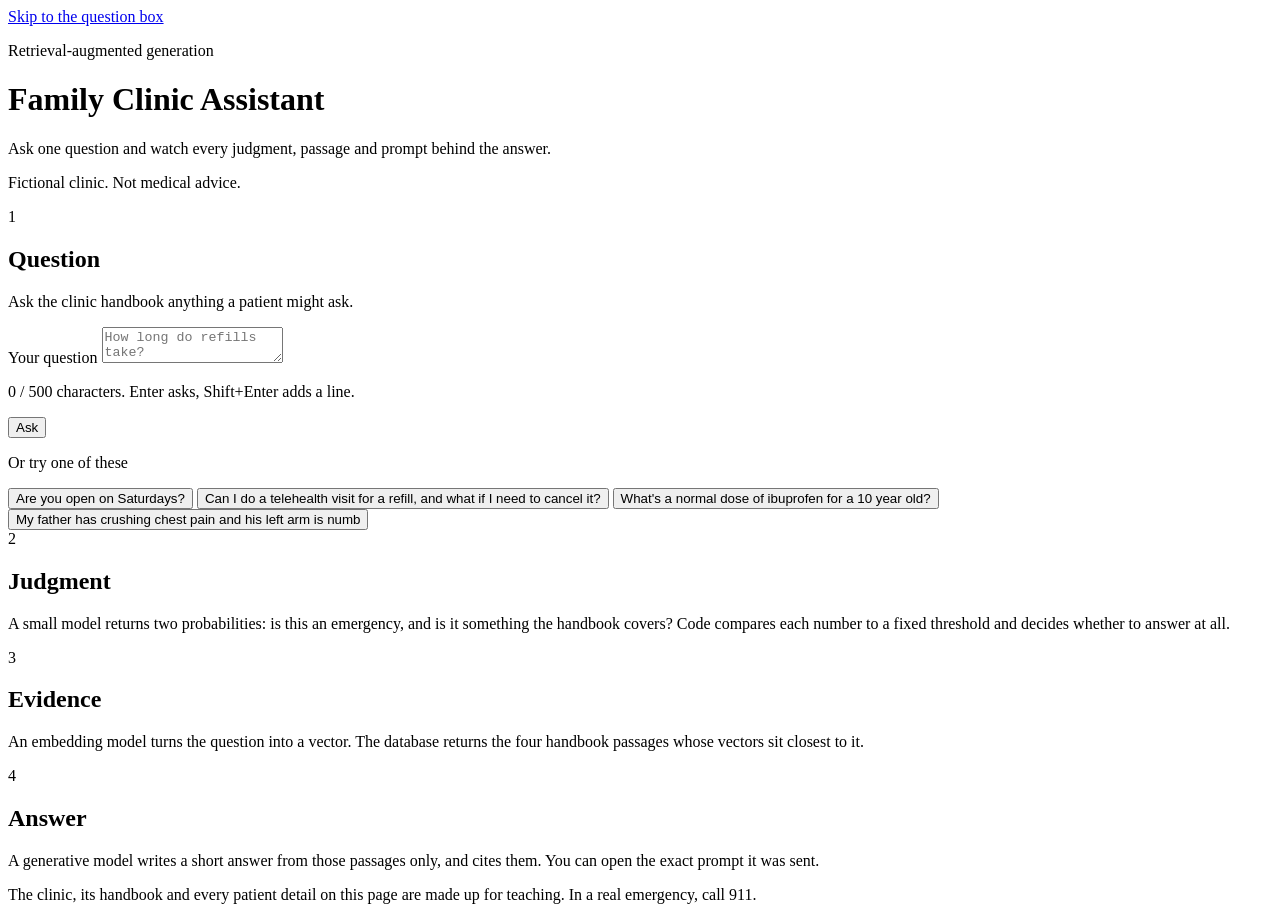
==== app/static/index.html @ 02def3a4 "Phase 1: demo page, RAG pipeline, class endpoint, access controls Handbook (8 files, 60 chunks), chu" ====
<!doctype html>
<html lang="en">
<head>
  <meta charset="utf-8">
  <meta name="viewport" content="width=device-width, initial-scale=1">
  <title>Family Clinic Assistant</title>
  <meta name="description" content="A retrieval-augmented generation pipeline you can watch, step by step. Fictional clinic. Not medical advice.">
  <link rel="preconnect" href="https://fonts.googleapis.com">
  <link rel="preconnect" href="https://fonts.gstatic.com" crossorigin>
  <link rel="stylesheet" href="https://fonts.googleapis.com/css2?family=IBM+Plex+Sans:wght@400;500;600&family=JetBrains+Mono:wght@400;600&family=Schibsted+Grotesk:wght@600;700;800&display=swap">
  <link rel="stylesheet" href="/static/styles.css">
  <script src="/static/app.js" defer></script>
</head>
<body>
  <a class="skip-link" href="#question">Skip to the question box</a>

  <header class="site-header">
    <div class="wrap header-row">
      <div class="brand">
        <p class="eyebrow">Retrieval-augmented generation</p>
        <h1>Family Clinic Assistant</h1>
        <div class="header-rule"></div>
        <p class="tagline">Ask one question and watch every judgment, passage and prompt behind the answer.</p>
      </div>
      <p class="notice">Fictional clinic. Not medical advice.</p>
    </div>
    <!-- When a second panel is added, its tab bar goes here, inside the header. -->
  </header>

  <main class="wrap">
    <!-- One panel per tab. Today there is only this one. -->
    <section class="panel" id="panel-ask" aria-label="Ask the handbook">

      <section class="step" aria-labelledby="title-question">
        <div class="step-title">
          <span class="step-num" aria-hidden="true">1</span>
          <h2 id="title-question">Question</h2>
        </div>
        <p class="step-note">Ask the clinic handbook anything a patient might ask.</p>

        <form id="ask-form" class="ask-form card" novalidate>
          <label class="sr-only" for="question">Your question</label>
          <textarea id="question" name="question" rows="2" maxlength="500"
                    placeholder="How long do refills take?" aria-describedby="question-help"></textarea>
          <div class="ask-row">
            <p id="question-help" class="ask-help">
              <span id="char-count">0</span> / 500 characters. Enter asks, Shift+Enter adds a line.
            </p>
            <button id="ask-button" class="ask-button" type="submit">Ask</button>
          </div>
        </form>

        <div class="chips" role="group" aria-labelledby="chips-label">
          <p id="chips-label" class="eyebrow">Or try one of these</p>
          <button type="button" class="chip">Are you open on Saturdays?</button>
          <button type="button" class="chip">Can I do a telehealth visit for a refill, and what if I need to cancel it?</button>
          <button type="button" class="chip">What's a normal dose of ibuprofen for a 10 year old?</button>
          <button type="button" class="chip">My father has crushing chest pain and his left arm is numb</button>
        </div>

        <div id="status" class="status" role="status" hidden>
          <div class="status-bar" aria-hidden="true"></div>
          <p id="status-text"></p>
        </div>

        <div id="error" class="error card" role="alert" hidden>
          <p id="error-title" class="error-title"></p>
          <p id="error-help" class="error-help"></p>
          <div class="error-row">
            <button id="retry-button" class="retry-button" type="button">Try again</button>
            <code id="error-code" class="error-code"></code>
          </div>
        </div>
      </section>

      <!-- First load: a preview of the steps the pipeline will fill in. -->
      <div id="intro">
        <section class="step step-ghost">
          <div class="step-title">
            <span class="step-num" aria-hidden="true">2</span>
            <h2>Judgment</h2>
          </div>
          <p class="step-note">A small model returns two probabilities: is this an emergency, and is it something the handbook covers? Code compares each number to a fixed threshold and decides whether to answer at all.</p>
        </section>
        <section class="step step-ghost">
          <div class="step-title">
            <span class="step-num" aria-hidden="true">3</span>
            <h2>Evidence</h2>
          </div>
          <p class="step-note">An embedding model turns the question into a vector. The database returns the four handbook passages whose vectors sit closest to it.</p>
        </section>
        <section class="step step-ghost step-last">
          <div class="step-title">
            <span class="step-num" aria-hidden="true">4</span>
            <h2>Answer</h2>
          </div>
          <p class="step-note">A generative model writes a short answer from those passages only, and cites them. You can open the exact prompt it was sent.</p>
        </section>
      </div>

      <!-- After a question: the same steps, filled in by app.js. -->
      <div id="results" hidden>
        <div id="emergency" class="emergency-slot" hidden>
          <section class="emergency" role="alert">
            <p class="eyebrow">Possible emergency</p>
            <p id="emergency-text" class="emergency-text"></p>
            <p class="emergency-note">Code wrote this message, not a model. The emergency probability crossed the threshold, so the pipeline stopped: no passages are shown and nothing was generated.</p>
          </section>
        </div>

        <section class="step" id="step-judgment" aria-labelledby="title-judgment">
          <div class="step-title">
            <span class="step-num" aria-hidden="true">2</span>
            <h2 id="title-judgment">Judgment</h2>
          </div>
          <p class="step-note">The model returns numbers. Code compares each one to a line and decides.</p>

          <div class="judgments">
            <div class="meter card" id="meter-emergency">
              <p class="eyebrow">Emergency probability <span class="tag" hidden>uncalibrated</span></p>
              <p class="meter-value"></p>
              <div class="meter-track" aria-hidden="true">
                <div class="meter-fill"></div>
                <div class="meter-line"><span class="meter-line-label"></span></div>
              </div>
              <p class="meter-verdict"></p>
            </div>

            <div class="meter card" id="meter-scope">
              <p class="eyebrow">In-scope probability <span class="tag" hidden>uncalibrated</span></p>
              <p class="meter-value"></p>
              <div class="meter-track" aria-hidden="true">
                <div class="meter-fill"></div>
                <div class="meter-line"><span class="meter-line-label"></span></div>
              </div>
              <p class="meter-verdict"></p>
            </div>

            <div class="decision card" id="decision">
              <p class="eyebrow">Code decided</p>
              <p id="decision-word" class="decision-word"></p>
              <p id="decision-why" class="decision-why"></p>
            </div>
          </div>
          <p id="uncalibrated-note" class="callout" hidden>These numbers come from a local fallback model and are uncalibrated: read them as rough scores, not as true probabilities.</p>
        </section>

        <section class="step" id="step-evidence" aria-labelledby="title-evidence">
          <div class="step-title">
            <span class="step-num" aria-hidden="true">3</span>
            <h2 id="title-evidence">Evidence</h2>
          </div>
          <p id="evidence-note" class="step-note"></p>
          <ol id="passages" class="passages"></ol>
        </section>

        <section class="step step-last" id="step-answer" aria-labelledby="title-answer">
          <div class="step-title">
            <span class="step-num" aria-hidden="true">4</span>
            <h2 id="title-answer">Answer</h2>
          </div>

          <div id="answer" class="answer card">
            <p id="answer-kicker" class="eyebrow"></p>
            <p id="answer-text" class="answer-text"></p>
            <p id="answer-why" class="answer-why"></p>
          </div>

          <details id="prompt" class="prompt">
            <summary>
              <span class="when-closed">Show the exact prompt</span>
              <span class="when-open">Hide the exact prompt</span>
            </summary>
            <p class="eyebrow">System</p>
            <pre id="prompt-system" tabindex="0"></pre>
            <p class="eyebrow">User</p>
            <pre id="prompt-user" tabindex="0"></pre>
          </details>
          <p id="no-prompt" class="no-prompt" hidden>No prompt to show: the gate stopped the pipeline before anything was sent to the generative model.</p>
        </section>

        <p id="meta" class="meta"></p>
      </div>

    </section>
  </main>

  <footer class="site-footer">
    <p class="wrap">The clinic, its handbook and every patient detail on this page are made up for teaching. In a real emergency, call 911.</p>
  </footer>
</body>
</html>
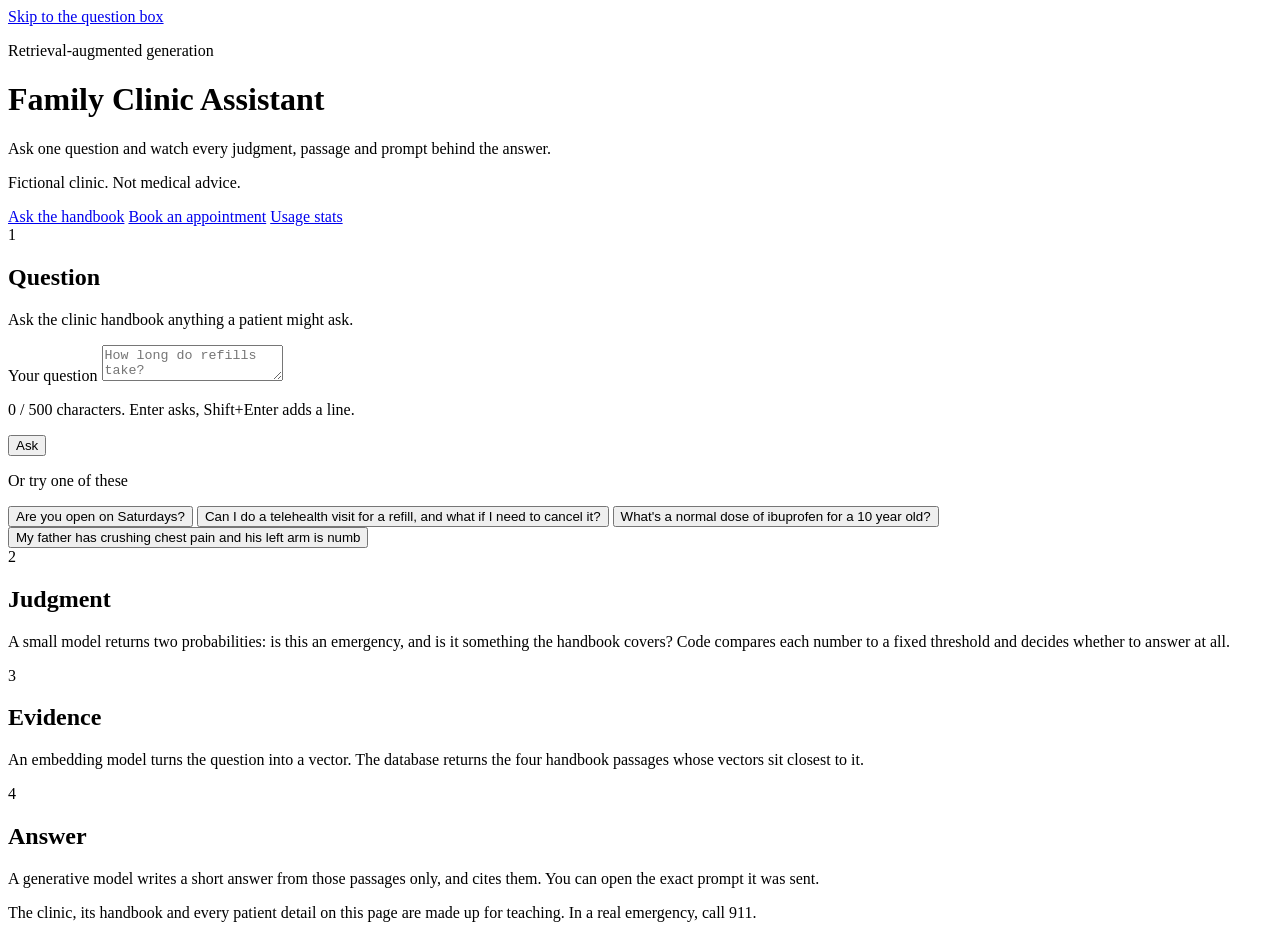
==== commit 20dbc62e: "Thin slices: booking agent with human confirmation, MCP server, answer eval in CI, stats page" ====
--- a/app/static/index.html
+++ b/app/static/index.html
@@ -5,6 +5,7 @@
   <meta name="viewport" content="width=device-width, initial-scale=1">
   <title>Family Clinic Assistant</title>
   <meta name="description" content="A retrieval-augmented generation pipeline you can watch, step by step. Fictional clinic. Not medical advice.">
+  <link rel="icon" href="data:image/svg+xml,%3Csvg xmlns='http://www.w3.org/2000/svg' viewBox='0 0 32 32'%3E%3Crect width='32' height='32' rx='7' fill='%23003087'/%3E%3Cpath d='M13 7h6v6h6v6h-6v6h-6v-6H7v-6h6z' fill='%23B9D9EB'/%3E%3C/svg%3E">
   <link rel="preconnect" href="https://fonts.googleapis.com">
   <link rel="preconnect" href="https://fonts.gstatic.com" crossorigin>
   <link rel="stylesheet" href="https://fonts.googleapis.com/css2?family=IBM+Plex+Sans:wght@400;500;600&family=JetBrains+Mono:wght@400;600&family=Schibsted+Grotesk:wght@600;700;800&display=swap">
@@ -24,7 +25,11 @@
       </div>
       <p class="notice">Fictional clinic. Not medical advice.</p>
     </div>
-    <!-- When a second panel is added, its tab bar goes here, inside the header. -->
+    <nav class="wrap tabs" aria-label="Pages">
+      <a class="tab" href="/" aria-current="page">Ask the handbook</a>
+      <a class="tab" href="/book">Book an appointment</a>
+      <a class="tab" href="/stats">Usage stats</a>
+    </nav>
   </header>
 
   <main class="wrap">
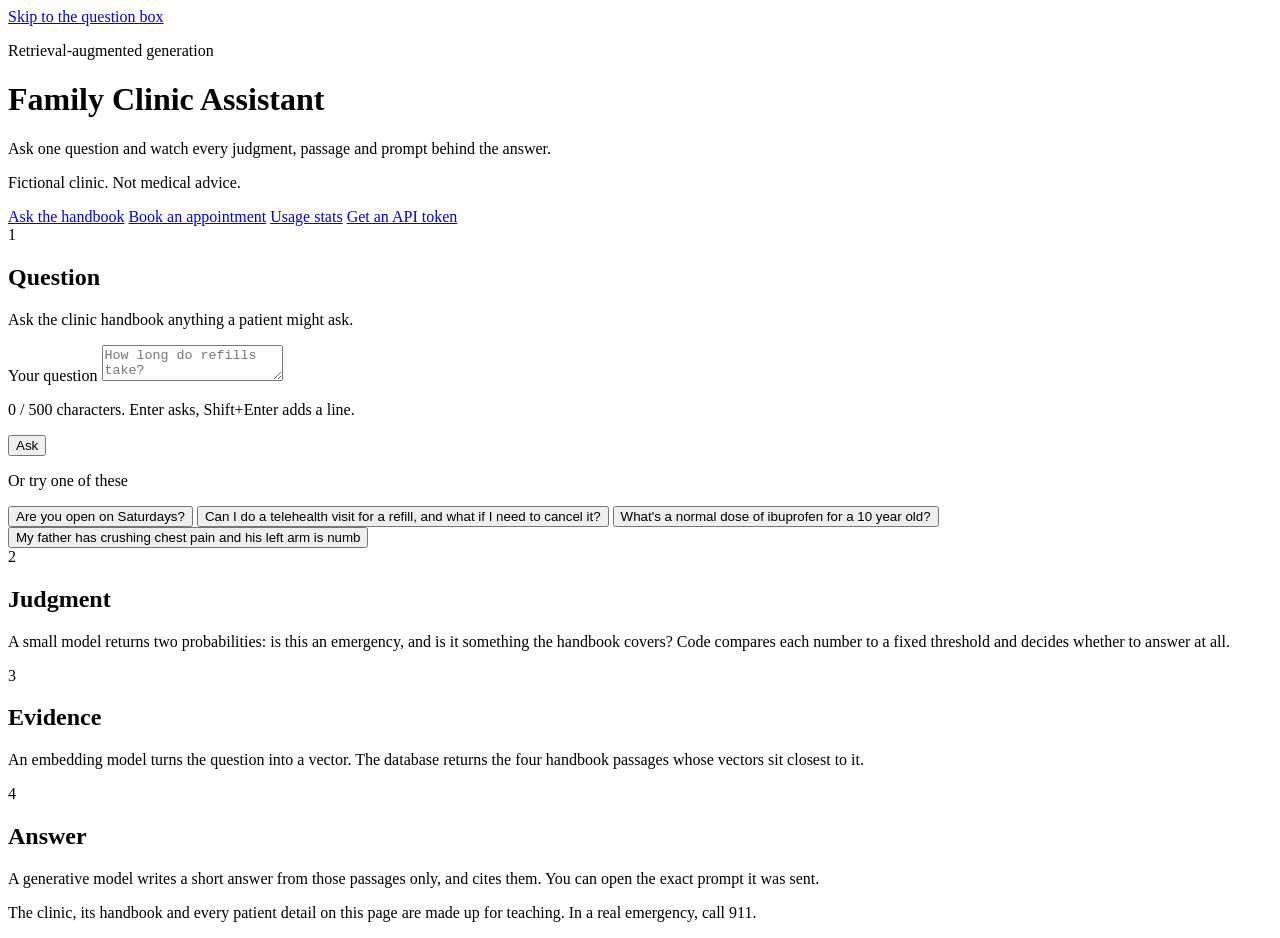
==== commit e0874114: "Self-service class tokens: /token page with a class code" ====
--- a/app/static/index.html
+++ b/app/static/index.html
@@ -29,6 +29,7 @@
       <a class="tab" href="/" aria-current="page">Ask the handbook</a>
       <a class="tab" href="/book">Book an appointment</a>
       <a class="tab" href="/stats">Usage stats</a>
+      <a class="tab" href="/token">Get an API token</a>
     </nav>
   </header>
 
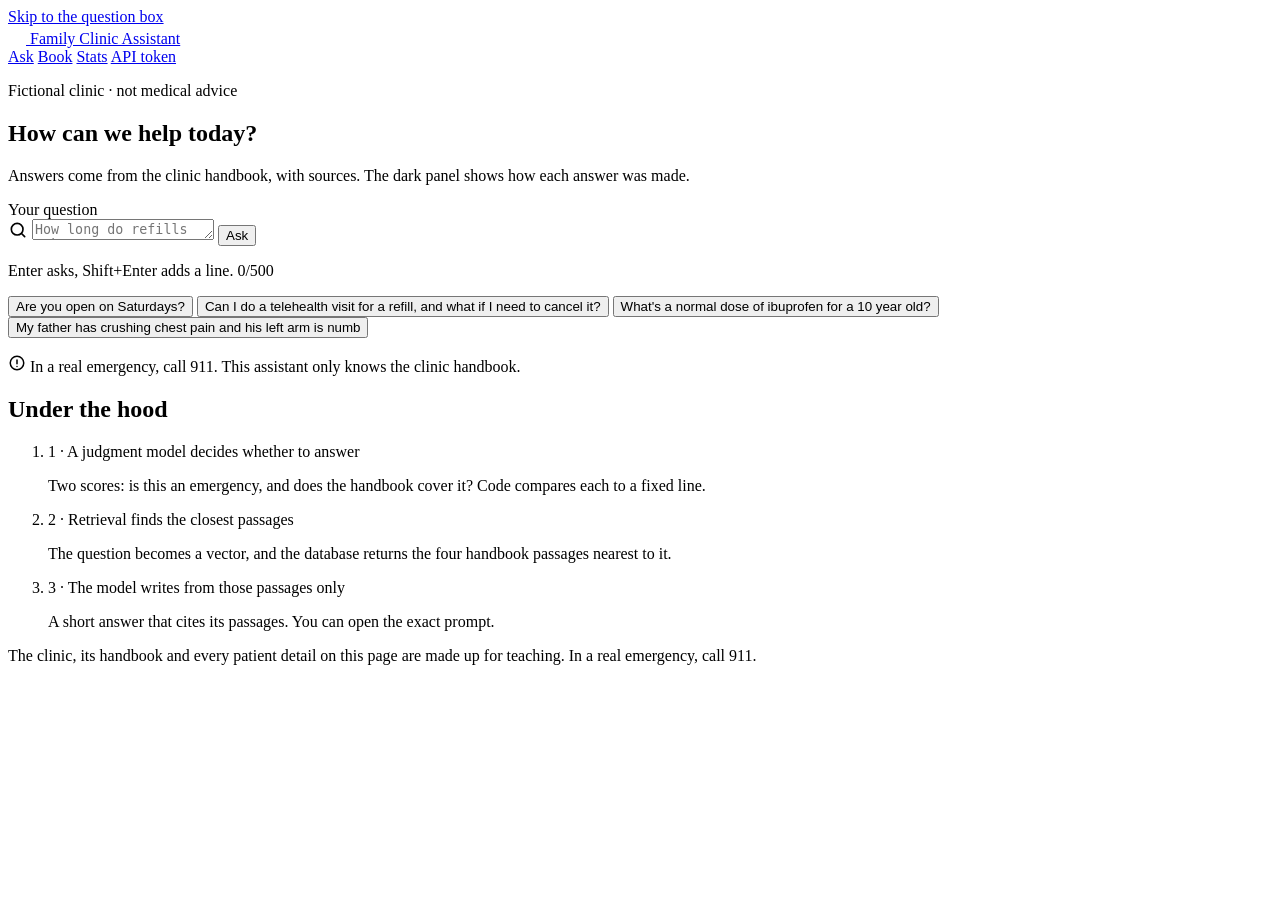
==== commit 2431594c: "Redesign: patient view beside an Under the hood panel, one clean header - Ask and Book: the patient'" ====
--- a/app/static/index.html
+++ b/app/static/index.html
@@ -4,12 +4,13 @@
   <meta charset="utf-8">
   <meta name="viewport" content="width=device-width, initial-scale=1">
   <title>Family Clinic Assistant</title>
-  <meta name="description" content="A retrieval-augmented generation pipeline you can watch, step by step. Fictional clinic. Not medical advice.">
+  <meta name="description" content="Ask a fictional clinic's handbook a question and see how the answer was made: judgments, retrieved passages and the exact prompt. Not medical advice.">
   <link rel="icon" href="data:image/svg+xml,%3Csvg xmlns='http://www.w3.org/2000/svg' viewBox='0 0 32 32'%3E%3Crect width='32' height='32' rx='7' fill='%23003087'/%3E%3Cpath d='M13 7h6v6h6v6h-6v6h-6v-6H7v-6h6z' fill='%23B9D9EB'/%3E%3C/svg%3E">
   <link rel="preconnect" href="https://fonts.googleapis.com">
   <link rel="preconnect" href="https://fonts.gstatic.com" crossorigin>
-  <link rel="stylesheet" href="https://fonts.googleapis.com/css2?family=IBM+Plex+Sans:wght@400;500;600&family=JetBrains+Mono:wght@400;600&family=Schibsted+Grotesk:wght@600;700;800&display=swap">
+  <link rel="stylesheet" href="https://fonts.googleapis.com/css2?family=IBM+Plex+Sans:wght@400;500;600&family=JetBrains+Mono:wght@400;500;600&family=Schibsted+Grotesk:wght@500;600;700&display=swap">
   <link rel="stylesheet" href="/static/styles.css">
+  <link rel="stylesheet" href="/static/ask.css">
   <script src="/static/app.js" defer></script>
 </head>
 <body>
@@ -17,161 +18,143 @@
 
   <header class="site-header">
     <div class="wrap header-row">
-      <div class="brand">
-        <p class="eyebrow">Retrieval-augmented generation</p>
-        <h1>Family Clinic Assistant</h1>
-        <div class="header-rule"></div>
-        <p class="tagline">Ask one question and watch every judgment, passage and prompt behind the answer.</p>
-      </div>
-      <p class="notice">Fictional clinic. Not medical advice.</p>
+      <a class="brand" href="/">
+        <span class="brand-mark" aria-hidden="true"><svg width="18" height="18" viewBox="0 0 24 24" fill="none" stroke="#ffffff" stroke-width="2.4" stroke-linecap="round"><path d="M12 5v14M5 12h14"/></svg></span>
+        Family Clinic Assistant
+      </a>
+      <nav class="tabs" aria-label="Pages">
+        <a class="tab" href="/" aria-current="page">Ask</a>
+        <a class="tab" href="/book">Book</a>
+        <a class="tab" href="/stats">Stats</a>
+        <a class="tab" href="/token">API token</a>
+      </nav>
+      <p class="notice">Fictional clinic · not medical advice</p>
     </div>
-    <nav class="wrap tabs" aria-label="Pages">
-      <a class="tab" href="/" aria-current="page">Ask the handbook</a>
-      <a class="tab" href="/book">Book an appointment</a>
-      <a class="tab" href="/stats">Usage stats</a>
-      <a class="tab" href="/token">Get an API token</a>
-    </nav>
   </header>
 
-  <main class="wrap">
-    <!-- One panel per tab. Today there is only this one. -->
-    <section class="panel" id="panel-ask" aria-label="Ask the handbook">
+  <main class="wrap split">
+    <section class="split-main" aria-labelledby="ask-title">
+      <div class="ask-hero">
+        <h1 id="ask-title">How can we help today?</h1>
+        <p class="ask-lede">Answers come from the clinic handbook, with sources. The dark panel shows how each answer was made.</p>
 
-      <section class="step" aria-labelledby="title-question">
-        <div class="step-title">
-          <span class="step-num" aria-hidden="true">1</span>
-          <h2 id="title-question">Question</h2>
-        </div>
-        <p class="step-note">Ask the clinic handbook anything a patient might ask.</p>
-
-        <form id="ask-form" class="ask-form card" novalidate>
+        <form id="ask-form" class="ask-form" novalidate>
           <label class="sr-only" for="question">Your question</label>
-          <textarea id="question" name="question" rows="2" maxlength="500"
-                    placeholder="How long do refills take?" aria-describedby="question-help"></textarea>
-          <div class="ask-row">
-            <p id="question-help" class="ask-help">
-              <span id="char-count">0</span> / 500 characters. Enter asks, Shift+Enter adds a line.
-            </p>
+          <div class="search">
+            <svg class="search-icon" width="20" height="20" viewBox="0 0 24 24" fill="none" stroke="currentColor" stroke-width="2" stroke-linecap="round" aria-hidden="true"><circle cx="11" cy="11" r="7"/><path d="M20 20l-3.5-3.5"/></svg>
+            <textarea id="question" name="question" rows="1" maxlength="500"
+                      placeholder="How long do refills take?" aria-describedby="question-help"></textarea>
             <button id="ask-button" class="ask-button" type="submit">Ask</button>
           </div>
+          <p id="question-help" class="search-help">Enter asks, Shift+Enter adds a line. <span id="char-count">0</span>/500</p>
         </form>
 
-        <div class="chips" role="group" aria-labelledby="chips-label">
-          <p id="chips-label" class="eyebrow">Or try one of these</p>
+        <div class="chips" role="group" aria-label="Example questions">
           <button type="button" class="chip">Are you open on Saturdays?</button>
           <button type="button" class="chip">Can I do a telehealth visit for a refill, and what if I need to cancel it?</button>
           <button type="button" class="chip">What's a normal dose of ibuprofen for a 10 year old?</button>
           <button type="button" class="chip">My father has crushing chest pain and his left arm is numb</button>
         </div>
+      </div>
 
-        <div id="status" class="status" role="status" hidden>
-          <div class="status-bar" aria-hidden="true"></div>
-          <p id="status-text"></p>
+      <div id="status" class="status" role="status" hidden>
+        <div class="status-bar" aria-hidden="true"></div>
+        <p id="status-text"></p>
+      </div>
+
+      <div id="error" class="error" role="alert" hidden>
+        <p id="error-title" class="error-title"></p>
+        <p id="error-help" class="error-help"></p>
+        <div class="error-row">
+          <button id="retry-button" class="retry-button" type="button">Try again</button>
+          <code id="error-code" class="error-code"></code>
         </div>
+      </div>
 
-        <div id="error" class="error card" role="alert" hidden>
-          <p id="error-title" class="error-title"></p>
-          <p id="error-help" class="error-help"></p>
-          <div class="error-row">
-            <button id="retry-button" class="retry-button" type="button">Try again</button>
-            <code id="error-code" class="error-code"></code>
+      <div id="results" hidden>
+        <section id="emergency" class="emergency" role="alert" hidden>
+          <p class="emergency-kicker">Possible emergency</p>
+          <p id="emergency-text" class="emergency-text"></p>
+          <p class="emergency-note">Code wrote this message, not a model. The emergency score crossed its line, so the pipeline stopped before retrieval and nothing was generated.</p>
+        </section>
+
+        <section id="answer" class="answer card card-lift" aria-labelledby="answer-kicker">
+          <div class="answer-head">
+            <p id="answer-kicker" class="answer-kicker"></p>
+            <p id="answer-time" class="meta"></p>
           </div>
-        </div>
-      </section>
-
-      <!-- First load: a preview of the steps the pipeline will fill in. -->
-      <div id="intro">
-        <section class="step step-ghost">
-          <div class="step-title">
-            <span class="step-num" aria-hidden="true">2</span>
-            <h2>Judgment</h2>
-          </div>
-          <p class="step-note">A small model returns two probabilities: is this an emergency, and is it something the handbook covers? Code compares each number to a fixed threshold and decides whether to answer at all.</p>
-        </section>
-        <section class="step step-ghost">
-          <div class="step-title">
-            <span class="step-num" aria-hidden="true">3</span>
-            <h2>Evidence</h2>
-          </div>
-          <p class="step-note">An embedding model turns the question into a vector. The database returns the four handbook passages whose vectors sit closest to it.</p>
-        </section>
-        <section class="step step-ghost step-last">
-          <div class="step-title">
-            <span class="step-num" aria-hidden="true">4</span>
-            <h2>Answer</h2>
-          </div>
-          <p class="step-note">A generative model writes a short answer from those passages only, and cites them. You can open the exact prompt it was sent.</p>
+          <p id="answer-text" class="answer-text"></p>
+          <div id="answer-sources" class="answer-sources"></div>
+          <p id="answer-why" class="answer-why"></p>
         </section>
       </div>
 
-      <!-- After a question: the same steps, filled in by app.js. -->
-      <div id="results" hidden>
-        <div id="emergency" class="emergency-slot" hidden>
-          <section class="emergency" role="alert">
-            <p class="eyebrow">Possible emergency</p>
-            <p id="emergency-text" class="emergency-text"></p>
-            <p class="emergency-note">Code wrote this message, not a model. The emergency probability crossed the threshold, so the pipeline stopped: no passages are shown and nothing was generated.</p>
-          </section>
-        </div>
+      <p class="safety-note">
+        <svg width="18" height="18" viewBox="0 0 24 24" fill="none" stroke="currentColor" stroke-width="2" stroke-linecap="round" stroke-linejoin="round" aria-hidden="true"><circle cx="12" cy="12" r="9"/><path d="M12 8v5M12 16.5h.01"/></svg>
+        In a real emergency, call 911. This assistant only knows the clinic handbook.
+      </p>
+    </section>
 
-        <section class="step" id="step-judgment" aria-labelledby="title-judgment">
-          <div class="step-title">
-            <span class="step-num" aria-hidden="true">2</span>
-            <h2 id="title-judgment">Judgment</h2>
+    <aside class="split-side inspector" aria-labelledby="hood-title">
+      <div class="inspector-head">
+        <h2 id="hood-title">Under the hood</h2>
+        <p id="meta" class="ins-meta"></p>
+      </div>
+
+      <!-- Before the first question: what each stage will show -->
+      <ol id="intro" class="intro">
+        <li class="ins-section">
+          <p class="ins-label">1 · A judgment model decides whether to answer</p>
+          <p class="ins-note">Two scores: is this an emergency, and does the handbook cover it? Code compares each to a fixed line.</p>
+        </li>
+        <li class="ins-section">
+          <p class="ins-label">2 · Retrieval finds the closest passages</p>
+          <p class="ins-note">The question becomes a vector, and the database returns the four handbook passages nearest to it.</p>
+        </li>
+        <li class="ins-section">
+          <p class="ins-label">3 · The model writes from those passages only</p>
+          <p class="ins-note">A short answer that cites its passages. You can open the exact prompt.</p>
+        </li>
+      </ol>
+
+      <!-- After a question: the same stages, filled in by app.js -->
+      <div id="hood" class="hood" hidden>
+        <section class="ins-section" aria-labelledby="judgment-label">
+          <p id="judgment-label" class="ins-label">1 · A judgment model decides whether to answer</p>
+
+          <div class="meter" id="meter-scope">
+            <div class="meter-row">
+              <span>In scope <span class="tag" hidden>uncalibrated</span></span>
+              <span class="mono"><span class="meter-value"></span> <span class="meter-line-label ins-muted"></span></span>
+            </div>
+            <div class="bar-track" aria-hidden="true"><div class="bar-fill meter-fill"></div><div class="bar-marker meter-line"></div></div>
+            <p class="meter-verdict ins-note"></p>
           </div>
-          <p class="step-note">The model returns numbers. Code compares each one to a line and decides.</p>
 
-          <div class="judgments">
-            <div class="meter card" id="meter-emergency">
-              <p class="eyebrow">Emergency probability <span class="tag" hidden>uncalibrated</span></p>
-              <p class="meter-value"></p>
-              <div class="meter-track" aria-hidden="true">
-                <div class="meter-fill"></div>
-                <div class="meter-line"><span class="meter-line-label"></span></div>
-              </div>
-              <p class="meter-verdict"></p>
+          <div class="meter" id="meter-emergency">
+            <div class="meter-row">
+              <span>Emergency <span class="tag" hidden>uncalibrated</span></span>
+              <span class="mono"><span class="meter-value"></span> <span class="meter-line-label ins-muted"></span></span>
             </div>
+            <div class="bar-track" aria-hidden="true"><div class="bar-fill meter-fill"></div><div class="bar-marker meter-line"></div></div>
+            <p class="meter-verdict ins-note"></p>
+          </div>
 
-            <div class="meter card" id="meter-scope">
-              <p class="eyebrow">In-scope probability <span class="tag" hidden>uncalibrated</span></p>
-              <p class="meter-value"></p>
-              <div class="meter-track" aria-hidden="true">
-                <div class="meter-fill"></div>
-                <div class="meter-line"><span class="meter-line-label"></span></div>
-              </div>
-              <p class="meter-verdict"></p>
-            </div>
-
-            <div class="decision card" id="decision">
-              <p class="eyebrow">Code decided</p>
-              <p id="decision-word" class="decision-word"></p>
-              <p id="decision-why" class="decision-why"></p>
-            </div>
+          <div id="decision" class="decision">
+            <p><span class="ins-muted">Code decided:</span> <span id="decision-word" class="decision-word"></span></p>
+            <p id="decision-why" class="ins-note"></p>
           </div>
-          <p id="uncalibrated-note" class="callout" hidden>These numbers come from a local fallback model and are uncalibrated: read them as rough scores, not as true probabilities.</p>
+          <p id="uncalibrated-note" class="ins-box" hidden>These scores come from a local fallback model and are uncalibrated: read them as rough scores, not true probabilities.</p>
         </section>
 
-        <section class="step" id="step-evidence" aria-labelledby="title-evidence">
-          <div class="step-title">
-            <span class="step-num" aria-hidden="true">3</span>
-            <h2 id="title-evidence">Evidence</h2>
-          </div>
-          <p id="evidence-note" class="step-note"></p>
+        <section id="hood-evidence" class="ins-section" aria-labelledby="evidence-label">
+          <p id="evidence-label" class="ins-label">2 · Retrieval finds the closest passages</p>
+          <p id="evidence-note" class="ins-note"></p>
           <ol id="passages" class="passages"></ol>
         </section>
 
-        <section class="step step-last" id="step-answer" aria-labelledby="title-answer">
-          <div class="step-title">
-            <span class="step-num" aria-hidden="true">4</span>
-            <h2 id="title-answer">Answer</h2>
-          </div>
-
-          <div id="answer" class="answer card">
-            <p id="answer-kicker" class="eyebrow"></p>
-            <p id="answer-text" class="answer-text"></p>
-            <p id="answer-why" class="answer-why"></p>
-          </div>
-
+        <section id="hood-prompt" class="ins-section" aria-labelledby="prompt-label">
+          <p id="prompt-label" class="ins-label">3 · The model writes from those passages only</p>
           <details id="prompt" class="prompt">
             <summary>
               <span class="when-closed">Show the exact prompt</span>
@@ -182,13 +165,10 @@
             <p class="eyebrow">User</p>
             <pre id="prompt-user" tabindex="0"></pre>
           </details>
-          <p id="no-prompt" class="no-prompt" hidden>No prompt to show: the gate stopped the pipeline before anything was sent to the generative model.</p>
+          <p id="no-prompt" class="ins-note" hidden>No prompt to show: the gate stopped the pipeline before anything was sent to the generative model.</p>
         </section>
-
-        <p id="meta" class="meta"></p>
       </div>
-
-    </section>
+    </aside>
   </main>
 
   <footer class="site-footer">
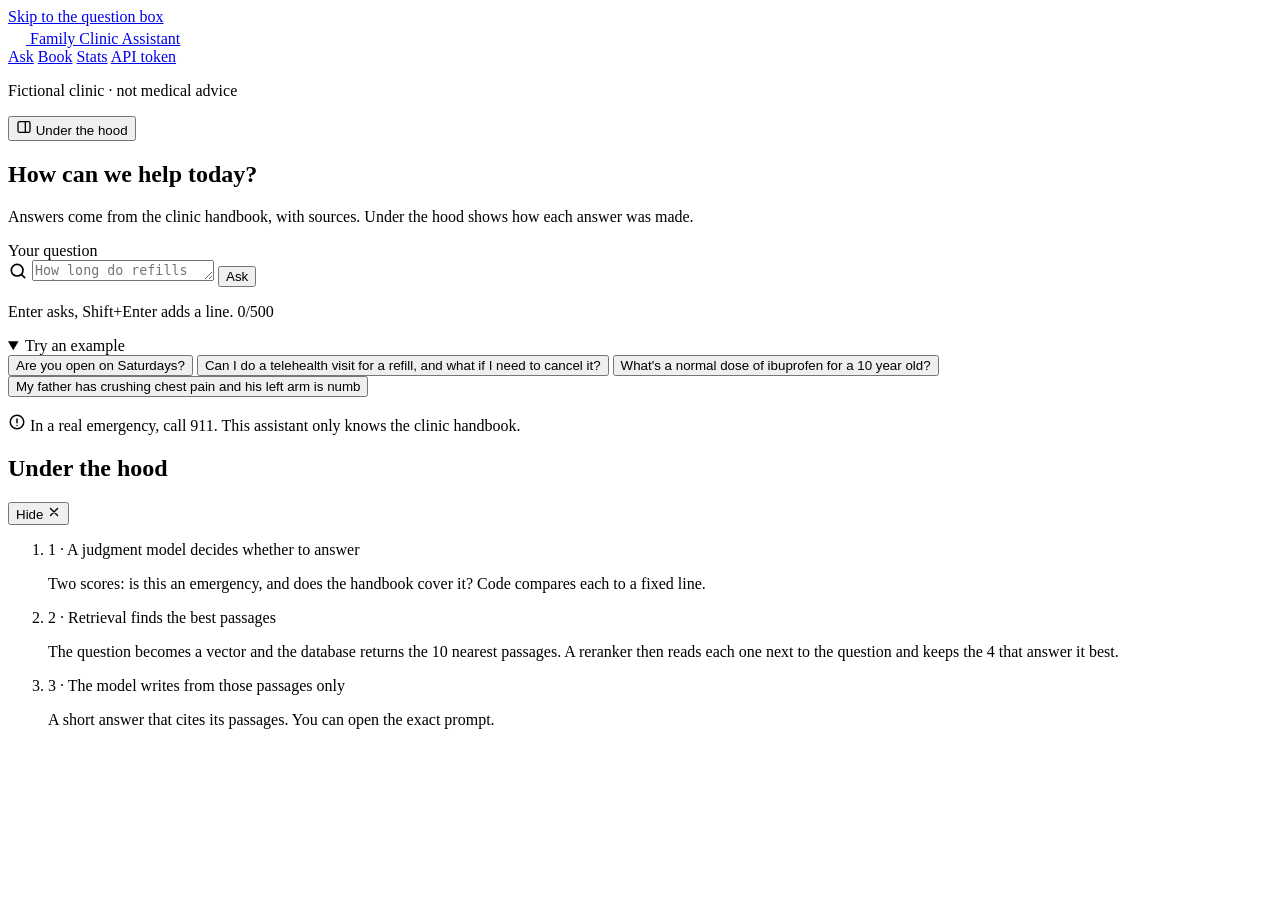
==== commit f2a4c77d: "Rerank retrieval so short questions answer; Under the hood becomes a hideable sidebar Vector search " ====
--- a/app/static/index.html
+++ b/app/static/index.html
@@ -11,6 +11,7 @@
   <link rel="stylesheet" href="https://fonts.googleapis.com/css2?family=IBM+Plex+Sans:wght@400;500;600&family=JetBrains+Mono:wght@400;500;600&family=Schibsted+Grotesk:wght@500;600;700&display=swap">
   <link rel="stylesheet" href="/static/styles.css">
   <link rel="stylesheet" href="/static/ask.css">
+  <script src="/static/hood.js"></script>
   <script src="/static/app.js" defer></script>
 </head>
 <body>
@@ -29,6 +30,10 @@
         <a class="tab" href="/token">API token</a>
       </nav>
       <p class="notice">Fictional clinic · not medical advice</p>
+      <button id="hood-toggle" class="hood-toggle" type="button" aria-controls="hood-panel" aria-expanded="true">
+        <svg width="16" height="16" viewBox="0 0 24 24" fill="none" stroke="currentColor" stroke-width="2" stroke-linecap="round" stroke-linejoin="round" aria-hidden="true"><rect x="3" y="4" width="18" height="16" rx="2.5"/><path d="M14 4v16"/></svg>
+        <span class="hood-toggle-label">Under the hood</span>
+      </button>
     </div>
   </header>
 
@@ -36,7 +41,7 @@
     <section class="split-main" aria-labelledby="ask-title">
       <div class="ask-hero">
         <h1 id="ask-title">How can we help today?</h1>
-        <p class="ask-lede">Answers come from the clinic handbook, with sources. The dark panel shows how each answer was made.</p>
+        <p class="ask-lede">Answers come from the clinic handbook, with sources. Under the hood shows how each answer was made.</p>
 
         <form id="ask-form" class="ask-form" novalidate>
           <label class="sr-only" for="question">Your question</label>
@@ -49,17 +54,21 @@
           <p id="question-help" class="search-help">Enter asks, Shift+Enter adds a line. <span id="char-count">0</span>/500</p>
         </form>
 
-        <div class="chips" role="group" aria-label="Example questions">
-          <button type="button" class="chip">Are you open on Saturdays?</button>
-          <button type="button" class="chip">Can I do a telehealth visit for a refill, and what if I need to cancel it?</button>
-          <button type="button" class="chip">What's a normal dose of ibuprofen for a 10 year old?</button>
-          <button type="button" class="chip">My father has crushing chest pain and his left arm is numb</button>
-        </div>
+        <details id="examples" class="examples" open>
+          <summary>Try an example</summary>
+          <div class="chips chips-grid" role="group" aria-label="Example questions">
+            <button type="button" class="chip">Are you open on Saturdays?</button>
+            <button type="button" class="chip">Can I do a telehealth visit for a refill, and what if I need to cancel it?</button>
+            <button type="button" class="chip">What's a normal dose of ibuprofen for a 10 year old?</button>
+            <button type="button" class="chip">My father has crushing chest pain and his left arm is numb</button>
+          </div>
+        </details>
       </div>
 
-      <div id="status" class="status" role="status" hidden>
-        <div class="status-bar" aria-hidden="true"></div>
+      <div id="status" class="status loading" role="status" hidden>
+        <span class="spinner" aria-hidden="true"></span>
         <p id="status-text"></p>
+        <p id="status-time" class="loading-time" aria-hidden="true"></p>
       </div>
 
       <div id="error" class="error" role="alert" hidden>
@@ -95,9 +104,13 @@
       </p>
     </section>
 
-    <aside class="split-side inspector" aria-labelledby="hood-title">
+    <aside id="hood-panel" class="split-side inspector" aria-labelledby="hood-title">
       <div class="inspector-head">
         <h2 id="hood-title">Under the hood</h2>
+        <button id="hood-close" class="hood-close" type="button" aria-label="Hide under the hood">
+          Hide
+          <svg width="14" height="14" viewBox="0 0 24 24" fill="none" stroke="currentColor" stroke-width="2.4" stroke-linecap="round" aria-hidden="true"><path d="M6 6l12 12M18 6L6 18"/></svg>
+        </button>
         <p id="meta" class="ins-meta"></p>
       </div>
 
@@ -108,14 +121,19 @@
           <p class="ins-note">Two scores: is this an emergency, and does the handbook cover it? Code compares each to a fixed line.</p>
         </li>
         <li class="ins-section">
-          <p class="ins-label">2 · Retrieval finds the closest passages</p>
-          <p class="ins-note">The question becomes a vector, and the database returns the four handbook passages nearest to it.</p>
+          <p class="ins-label">2 · Retrieval finds the best passages</p>
+          <p class="ins-note">The question becomes a vector and the database returns the 10 nearest passages. A reranker then reads each one next to the question and keeps the 4 that answer it best.</p>
         </li>
         <li class="ins-section">
           <p class="ins-label">3 · The model writes from those passages only</p>
           <p class="ins-note">A short answer that cites its passages. You can open the exact prompt.</p>
         </li>
       </ol>
+
+      <p id="hood-waiting" class="ins-waiting" hidden>
+        <span class="spinner spinner-small" aria-hidden="true"></span>
+        Waiting for the pipeline. Each stage shows up here when it is done.
+      </p>
 
       <!-- After a question: the same stages, filled in by app.js -->
       <div id="hood" class="hood" hidden>
@@ -148,7 +166,7 @@
         </section>
 
         <section id="hood-evidence" class="ins-section" aria-labelledby="evidence-label">
-          <p id="evidence-label" class="ins-label">2 · Retrieval finds the closest passages</p>
+          <p id="evidence-label" class="ins-label">2 · Retrieval finds the best passages</p>
           <p id="evidence-note" class="ins-note"></p>
           <ol id="passages" class="passages"></ol>
         </section>
@@ -170,9 +188,6 @@
       </div>
     </aside>
   </main>
-
-  <footer class="site-footer">
-    <p class="wrap">The clinic, its handbook and every patient detail on this page are made up for teaching. In a real emergency, call 911.</p>
-  </footer>
+  <div id="hood-backdrop" class="hood-backdrop"></div>
 </body>
 </html>
